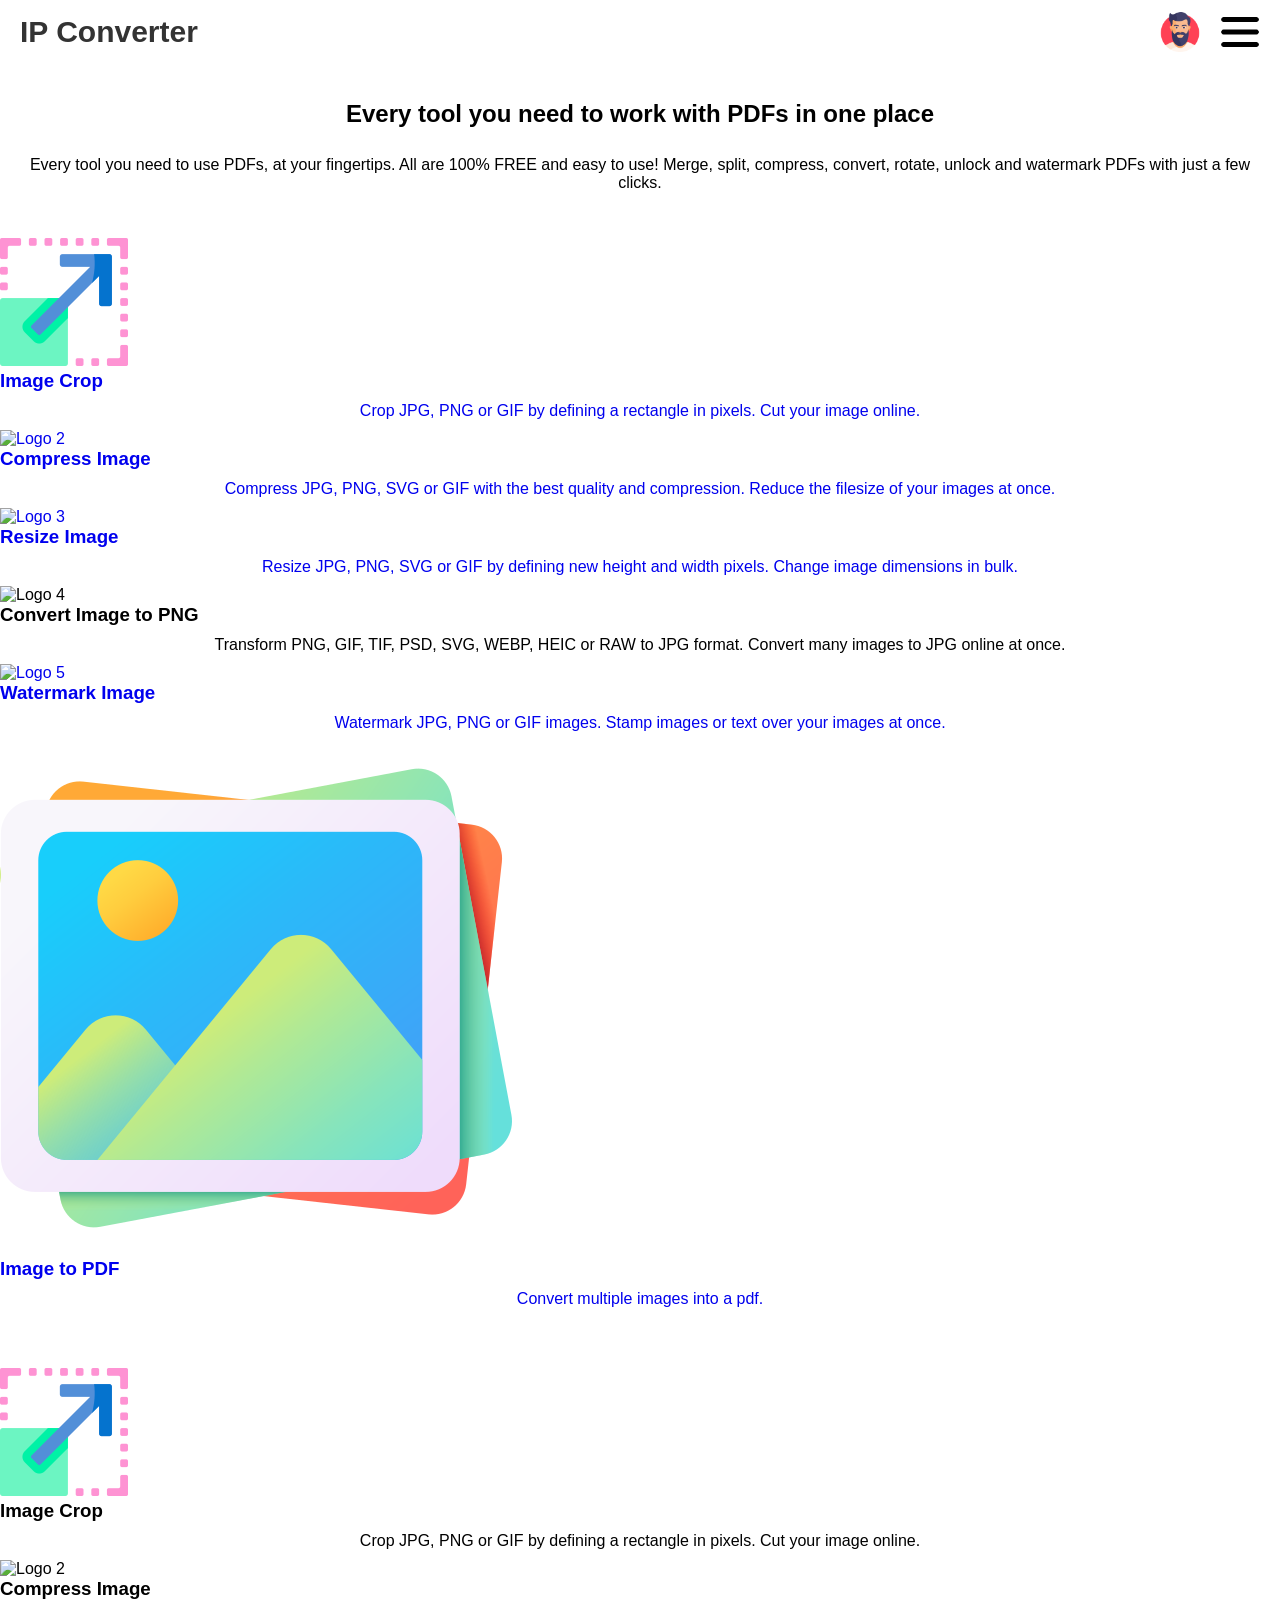
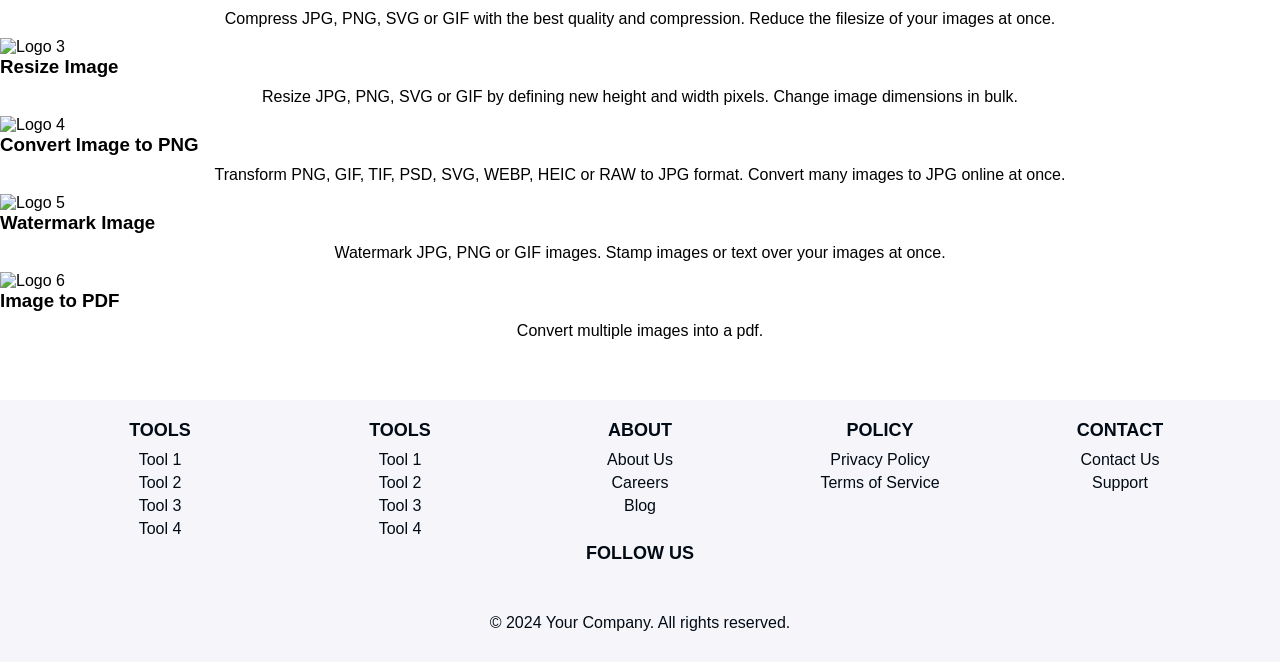
==== index.html @ 23842324 "Add files via upload" ====
<!DOCTYPE html>
<html lang="en">
<head>
    <meta charset="UTF-8">
    <meta name="viewport" content="width=device-width, initial-scale=1.0">
    <title>ImagePdf Converter</title>
    <link rel="stylesheet" href="Css/style.css">
    <link rel="stylesheet" href="css/box.css">
     <link href="https://cdnjs.cloudflare.com/ajax/libs/font-awesome/5.15.3/css/all.min.css" rel="stylesheet"/>
     
     <link rel="stylesheet" href="https://cdn.jsdelivr.net/npm/bootstrap-icons@1.3.0/font/bootstrap-icons.css">
</head>
<body>
    
    
    <nav class="navbar">
        
        
        <div class="logo" style="font-size:30px;">IP Converter</div>
        
        <div class="icons">
                    
   <img src="images/man.png" class="profileicon"  onclick="toggleprofile()">
           
       <img src="images/menu.png" class="profileicon" onclick="toggleMenu()">
       
        </div>
    </nav>
    
    
    <div class="menu-window" id="menuWindow">
     <ul>
          <li><a href="index.html">Home</a></li>
            <li><a href="#">About</a></li>
            <li><a href="#">Policy</a></li>
            <li><a href="#">Contact</a></li>
            <li><a href="#">Feedback</a></li>
             <li><a href="box-section">Image Tools</a></li>
            <li><a href="#">PDF Tools</a></li>
        </ul>
    </div>
    
    <div class="menu-window" id="profileWindow">
     <ul>
          <li><a href="">Profile</a></li>
            <li><a href="#">login</a></li>
            <li><a href="#">sign up</a></li>
            
        </ul>
    </div>
    
    
    <script src="js/script.js"></script> 
    <div class="space"></div>
    <div class="space"></div> 
    
    <h2 class="heading">Every tool you need to work with PDFs in one place</h2><br>
    
    <p>Every tool you need to use PDFs, at your fingertips. All are 100% FREE and easy to use! Merge, split, compress, convert, rotate, unlock and watermark PDFs with just a few clicks.</p>
    
    <br><br>
    
    
     
       
       
       
     
       
       <!-- Section containing the div boxes -->
  <section class="box-section">  
      
      
      <a href="pages/image crop.html">
    <div class="box">
 <!-- Small logo and heading with description -->
      <img src="images/cropeimage.png" alt="Logo 1" class="box-logo">
      <div class="box-content">  
        <h3>Image Crop</h3>
        <p>Crop JPG, PNG or GIF by defining a rectangle in pixels.
Cut your image online.</p>
      </div>
    </div>
    </a>
    
    
    
    <a href="pages/image compress.html">
      <div class="box">
      <img src="logo2.png" alt="Logo 2" class="box-logo">
      <div class="box-content">
        <h3>Compress Image</h3>
        <p>Compress JPG, PNG, SVG or GIF with the best quality and compression.
Reduce the filesize of your images at once.</p>
      </div>
    </div></a>
    
    
  <a href="pages/image resize.html">  <div class="box">
      <img src="logo3.png" alt="Logo 3" class="box-logo">
      <div class="box-content">
        <h3>Resize Image</h3>
        <p>Resize JPG, PNG, SVG or GIF by defining new height and width pixels.
Change image dimensions in bulk.</p>
      </div>
    </div>
    </a>
    
    
    <div class="box">
      <img src="logo4.png" alt="Logo 4" class="box-logo">
      <div class="box-content">
        <h3>Convert Image to PNG</h3>
        <p>Transform PNG, GIF, TIF, PSD, SVG, WEBP, HEIC or RAW to JPG format.
Convert many images to JPG online at once.</p>
      </div>
    </div>
    
    
    
   <a href="pages/watermark/index.html">
       <div class="box">
      <img src=".png" alt="Logo 5" class="box-logo">
      <div class="box-content">
        <h3>Watermark Image</h3>
        <p>Watermark JPG, PNG or GIF images.
Stamp images or text over your images at once.</p>
      </div>
    </div>
   </a>
    
    <a href="pages/imagetopdf.html">
    <div class="box">
      <img src="images/img2pdf.png" alt="Logo 6" class="box-logo">
      <div class="box-content">
        <h3>Image to PDF</h3>
    <p>Convert multiple images into a pdf. </p>
      </div>
    </div>
    </a>
    
    
  </section>
  
  
  
  <!--pdf operations -->
    
      <div class="space"></div>
   <!-- Section containing the div boxes -->
  <section class="box-section">
      
    <div class="box">
      <img src="images/cropeimage.png" alt="Logo 1" class="box-logo">
      
      <div class="box-content">  
        <h3>Image Crop</h3>
        <p>Crop JPG, PNG or GIF by defining a rectangle in pixels.
Cut your image online.</p>
      </div>
    </div>
    
    
    
    
    <div class="box">
      <img src="logo2.png" alt="Logo 2" class="box-logo">
      <div class="box-content">
        <h3>Compress Image</h3>
        <p>Compress JPG, PNG, SVG or GIF with the best quality and compression.
Reduce the filesize of your images at once.</p>
      </div>
    </div>
    
    
    <div class="box">
      <img src="logo3.png" alt="Logo 3" class="box-logo">
      <div class="box-content">
        <h3>Resize Image</h3>
        <p>Resize JPG, PNG, SVG or GIF by defining new height and width pixels.
Change image dimensions in bulk.</p>
      </div>
    </div>
    
    
    
    <div class="box">
      <img src="logo4.png" alt="Logo 4" class="box-logo">
      <div class="box-content">
        <h3>Convert Image to PNG</h3>
        <p>Transform PNG, GIF, TIF, PSD, SVG, WEBP, HEIC or RAW to JPG format.
Convert many images to JPG online at once.</p>
      </div>
    </div>
    
    
    
    <div class="box">
      <img src="logo5.png" alt="Logo 5" class="box-logo">
      <div class="box-content">
        <h3>Watermark Image</h3>
        <p>Watermark JPG, PNG or GIF images.
Stamp images or text over your images at once.</p>
      </div>
    </div>
    
    
    
    <div class="box">
      <img src="logo6.png" alt="Logo 6" class="box-logo">
      <div class="box-content">
        <h3>Image to PDF</h3>
        <p>Convert multiple images into a pdf. </p>
      </div>
    </div>
  </section>
     
    
    
    <div class="space"></div>
    
     <footer>
  <div class="footer-container">
    <!-- Tools Section -->
    <div class="footer-section">
      <h3>Tools</h3>
      <ul>
        <li><a href="#">Tool 1</a></li>
        <li><a href="#">Tool 2</a></li>
        <li><a href="#">Tool 3</a></li>
        <li><a href="#">Tool 4</a></li>
      </ul>
    </div>
    
      <div class="footer-section">
      <h3>Tools</h3>
      <ul>
        <li><a href="#">Tool 1</a></li>
        <li><a href="#">Tool 2</a></li>
        <li><a href="#">Tool 3</a></li>
        <li><a href="#">Tool 4</a></li>
      </ul>
    </div>
    

    <!-- About Section -->
    <div class="footer-section">
      <h3>About</h3>
      <ul>
        <li><a href="#">About Us</a></li>
        <li><a href="#">Careers</a></li>
        <li><a href="#">Blog</a></li>
      </ul>
    </div>

    <!-- Policy Section -->
    <div class="footer-section">
      <h3>Policy</h3>
      <ul>
        <li><a href="#">Privacy Policy</a></li>
        <li><a href="#">Terms of Service</a></li>
      </ul>
    </div>

    <!-- Contact Section -->
    <div class="footer-section">
      <h3>Contact</h3>
      <ul>
        <li><a href="#">Contact Us</a></li>
        <li><a href="#">Support</a></li>
      </ul>
    </div>

    <!-- Social Media Section -->
    <div class="footer-section  social-center">
      <h3>Follow Us</h3>
      <div class="social-media">
        <a href="#" class="social-icon facebook"></a>
     <a href="#" class="social-icon twitter"></a>
        <a href="#" class="social-icon instagram"></a>
        <a href="#" class="social-icon linkedin"></a>
      </div>
    </div>
  </div>
  <p>&copy; 2024 Your Company. All rights reserved.</p>
</footer>
    
    
</body>
</html>
---- Css/style.css ----
/* General Reset */
* {
    margin: 0;
    padding: 10;
    box-sizing: border-box;
    font-family: "Times New Roman", Times, serif;
}


body {
    font-family: Arial, sans-serif;n;
    background-color: #floralwhite;
}

a{
    text-decoration:none;
    cursor: pointer;
}

/* Navbar Styles */
.navbar {

    display: flex;
    justify-content: space-between;
    align-items: center;
    padding: 10px 20px;
  position:fixed;; 
    width:100%;
    height:65px;
    top: 0;
    z-index: 1000;
    background: rgba(255, 255, 255, 0.3); /* Transparent */
    backdrop-filter: blur(10px); /* Blur effect */
    border-bottom: 1px solid rgba(255, 255, 255, 0.2);
}

.icon menu-icon{
    width:200px;
    height:200px;
}

.logo {
    font-size: 2.8rem;
    
    
    font-weight: bold;
    color: #333;
}
.profileicon{
    width: 40px;
    height: 40px;
}

.icons ,.profileicon{
      
    font-size:30px;
    display: flex;
    gap: 20px;
}

.icon {
    font-size: 1.9rem;
    color: #333;
    cursor: pointer;
}

/* Menu Window Styles */
.menu-window {
    position: fixed;
    top: 72px;
    right: 20px;
    width: 200px;
    background: #fff;
    box-shadow: 0 4px 6px rgba(0, 0, 0, 0.1);
    border-radius: 8px;
    overflow: hidden;
    display: none; /* Initially hidden */
    animation: fadeIn 0.3s ease-in-out;
}

.menu-window ul {
    list-style: none;
}

.menu-window li {
    padding: 10px 1px;
    border-bottom: 0px solid #f0f0f0;
}

.menu-window li:last-child {
    border-bottom: none;
}

.menu-window li a {
    text-decoration: none;
    color: #333;
    font-size: 1rem;
}

.menu-window li:hover {
    background-color: #f9f9f9;
}

/* Responsive Design */
@media (max-width: 768px) {
    .navbar {
        padding: 10px;
    }

    .menu-window {
        width: 200px;
        padding: 0px;
    }
}

@media (max-width: 480px) {
    .navbar .logo {
        font-size: 1.2rem;
    }

    .icon {
        font-size: 1.2rem;
    }
}

/* Animations */
@keyframes fadeIn {
    from {
        opacity: 0;
        transform: translateY(-10px);
    }
    to {
        opacity: 1;
        transform: translateY(0);
    }
}


/* Footer Base Styles */
  footer {
    background-color: #f6f5f9;
    color: #010b15;
    padding: 20px;
    text-align: center;
  }

  .footer-container {
    display: grid;
    grid-template-columns: repeat(auto-fit, minmax(200px, 1fr));
    gap: 0px;
    max-width: 1200px;
    margin: 0 auto;
  }

  .footer-section h3 {
    font-size: 18px;
    margin-bottom: 10px;
    text-transform: uppercase;
    color: #010b15;
  }

  .footer-section ul {
    list-style: none;
    padding: 0;
  }

  .footer-section ul li {
    margin: 5px 0;
  }

  .footer-section ul li a {
    color: #010b15;
    text-decoration: none;
  }

  .footer-section ul li a:hover {
    text-decoration: underline;
  }

  /* Social Media Styles */
  
  .social-media {
  display: flex;
    justify-content: center;
    gap: 15px;
    
  }

  .social-icon {
    width: 30px;
    height: 30px;
    display: inline-block;
    background-size: contain;
    background-repeat: no-repeat;
  }

  .social-icon.facebook {
    background-image: url('https://upload.wikimedia.org/wikipedia/commons/5/51/Facebook_f_logo_%282019%29.svg');
  }

  .social-icon.twitter {
    background-image: url('https://upload.wikimedia.org/wikipedia/commons/6/60/Twitter_Logo_as_of_2021.svg');
  }

  .social-icon.instagram {
    background-image: url('https://upload.wikimedia.org/wikipedia/commons/9/95/Instagram_logo_2022.svg');
  }

  .social-icon.linkedin {
    background-image: url('https://upload.wikimedia.org/wikipedia/commons/0/01/LinkedIn_Logo_2019.svg');
  }

  .social-icon:hover {
    opacity: 0.8;
  }

  /* Responsive Design */
   /* Center Social Media for Larger Screens */
  @media (min-width: 640px) {
    .footer-container {
      grid-template-columns: repeat(5, 1fr);
    }

    .social-center {
      grid-column: span 5;
      text-align: center;
    }
  }
  
  
  @media (max-width: 768px) {
    .footer-container {
      grid-template-columns: repeat(auto-fit, minmax(150px, 1fr));
    }
  }



  @media (max-width: 480px) {
    .social-icon {
      width: 25px;
      height: 25px;
    }
  }

.space{
    height:50px;
}

.heading{
    text-align: center; 
}

p{
    text-align: center;
    margin:10px;
}
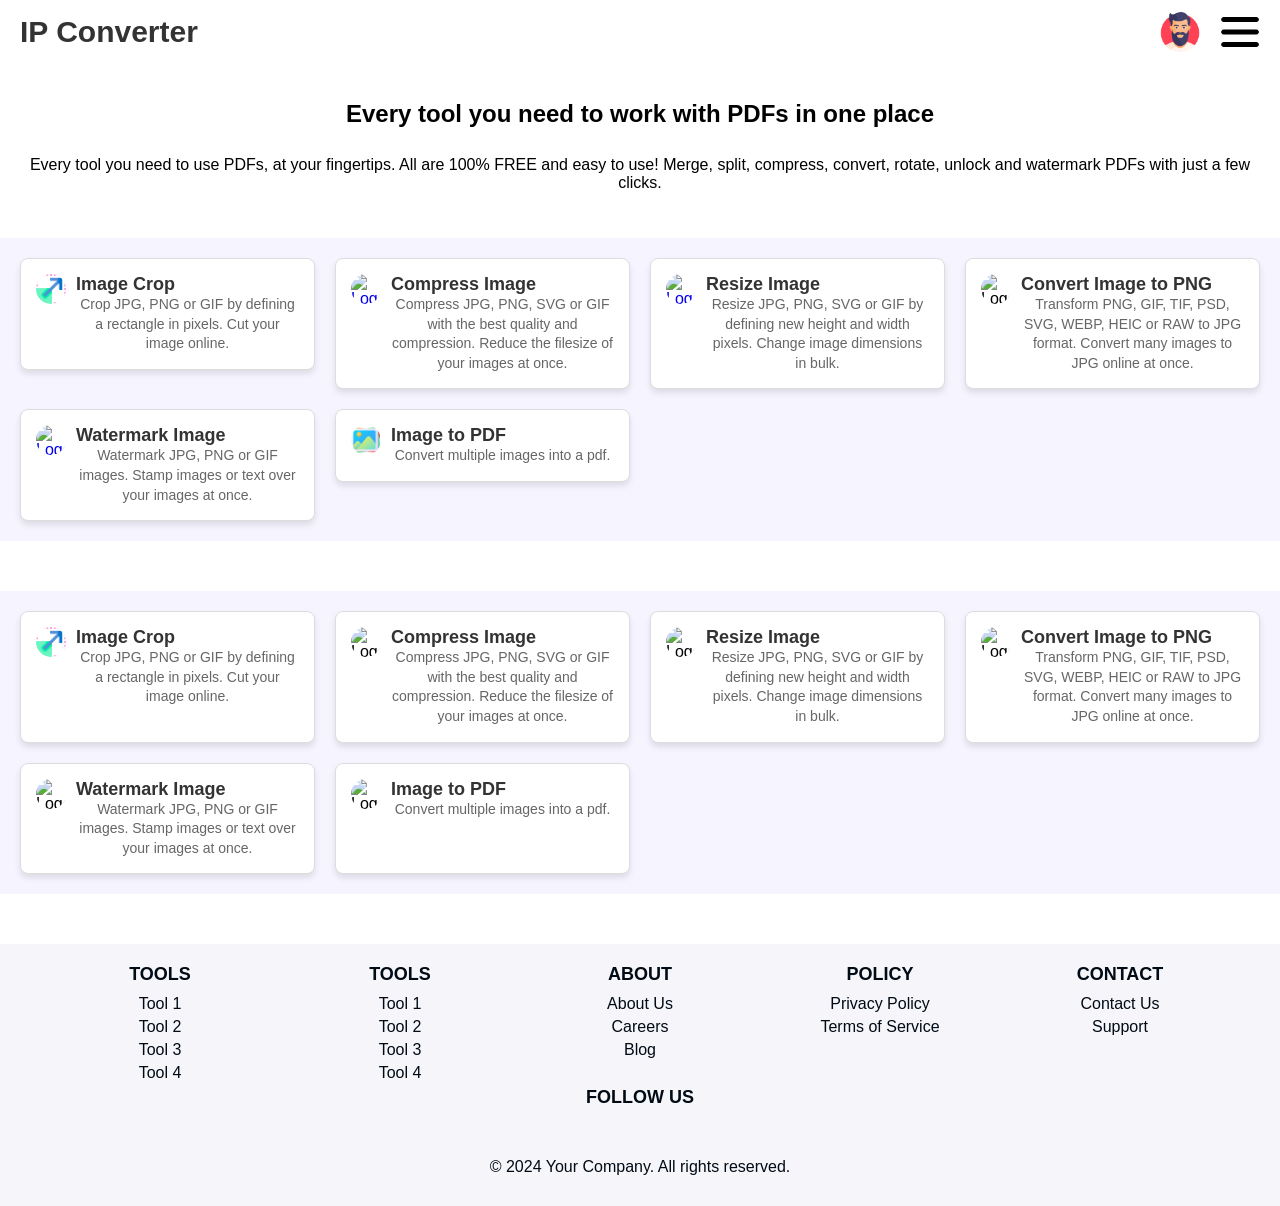
==== commit b3914613: "Update index.html" ====
--- a/index.html
+++ b/index.html
@@ -5,7 +5,7 @@
     <meta name="viewport" content="width=device-width, initial-scale=1.0">
     <title>ImagePdf Converter</title>
     <link rel="stylesheet" href="Css/style.css">
-    <link rel="stylesheet" href="css/box.css">
+    <link rel="stylesheet" href="Css/box.css">
      <link href="https://cdnjs.cloudflare.com/ajax/libs/font-awesome/5.15.3/css/all.min.css" rel="stylesheet"/>
      
      <link rel="stylesheet" href="https://cdn.jsdelivr.net/npm/bootstrap-icons@1.3.0/font/bootstrap-icons.css">
--- a/Css/box.css
+++ b/Css/box.css
@@ -0,0 +1,74 @@
+/* Base styles */
+body {
+  box-sizing: border-box;
+}
+
+/* Section styling */
+.box-section {
+  display: grid;
+  grid-template-columns: repeat(auto-fit, minmax(250px, 1fr));
+  gap: 20px; /* Space between the boxes */
+  padding: 20px;
+  background-color: #f6f5ff;
+}
+
+/* Box styling */
+.box {
+  display: flex;
+  align-items: flex-start; /* Align items at the top */
+  padding: 15px;
+  border: 1px solid #ddd;
+  border-radius: 8px;
+  background-color: #ffffff;
+  box-shadow: 0 4px 6px rgba(0, 0, 0, 0.1);
+  transition: transform 0.3s ease;
+}
+
+/* Small logo styling */
+.box-logo {
+  width: 30px;
+  height: 30px;
+  margin:0px;
+  padding:0px;
+  position:left;
+  margin-right:10px;  /* Space between logo and content */
+  object-fit: cover;
+  border-radius: 50%; /* Circular logo */
+}
+
+/* Box content styling */
+.box-content {
+  flex: 1;
+}
+
+.box-content h3 {
+  margin: 0px; /* Space below the heading */
+  font-size: 18px;
+  color: #333;
+}
+
+.box-content p {
+  margin: 0;
+  color: #666;
+  font-size: 14px;
+  line-height: 1.4;
+}
+
+/* Box hover effect */
+.box:hover {
+  transform: translateY(-5px); /* Slight lift effect */
+  box-shadow: 0 6px 10px rgba(0, 0, 0, 0.15);
+}
+
+/* Responsive styles */
+@media (max-width: 768px) {
+  .box {
+    flex-direction: column;
+    align-items: center;
+    text-align: center;
+  }
+
+  .box-logo {
+    margin-bottom: 10px;
+  }
+}
